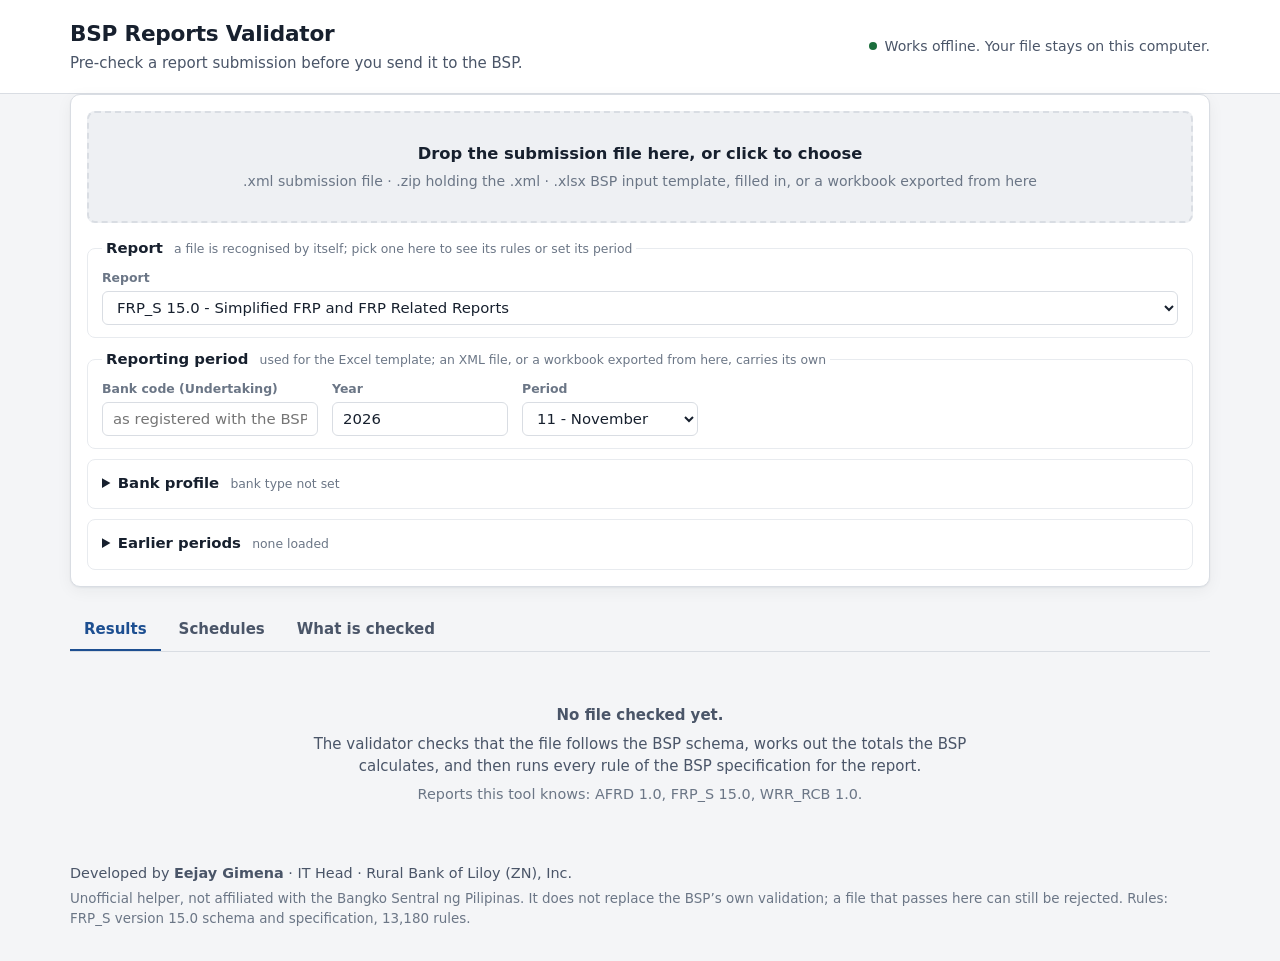
==== src/index.html @ 840b3071 "Export any file to Excel or XML, and edit values on the page - Export to Excel writes an XML file or" ====
<!doctype html>
<html lang="en">
<head>
<meta charset="utf-8">
<meta name="viewport" content="width=device-width, initial-scale=1">
<meta name="author" content="Eejay Gimena, IT Head, Rural Bank of Liloy (ZN), Inc.">
<title>BSP Reports Validator</title>
<link rel="stylesheet" href="styles.css">
</head>
<body>
<header class="top">
  <div class="wrap top-inner">
    <div>
      <h1>BSP Reports Validator</h1>
      <p class="tagline">Pre-check a report submission before you send it to the BSP.</p>
    </div>
    <p class="offline" title="The page makes no network requests. The file is read by your browser only.">
      <span class="dot" aria-hidden="true"></span>Works offline. Your file stays on this computer.
    </p>
  </div>
</header>

<main class="wrap">
  <section class="card intake" aria-label="Choose a file">
    <label class="drop" id="drop" for="file">
      <input type="file" id="file" accept=".xml,.xlsx,.xlsm,.zip">
      <span class="drop-title">Drop the submission file here, or click to choose</span>
      <span class="drop-hint">.xml submission file &middot; .zip holding the .xml &middot; .xlsx BSP input template, filled in, or a workbook exported from here</span>
    </label>

    <div class="setup">
      <fieldset class="setup-block">
        <legend>Report <small>a file is recognised by itself; pick one here to see its rules or set its period</small></legend>
        <div class="row">
          <label class="field grow">Report
            <select id="report"></select>
          </label>
        </div>
      </fieldset>

      <fieldset class="setup-block">
        <legend>Reporting period <small>used for the Excel template; an XML file, or a workbook exported from here, carries its own</small></legend>
        <div class="row" id="header-fields"></div>
      </fieldset>

      <details class="setup-block" id="profile-box">
        <summary>Bank profile <small id="profile-summary"></small></summary>
        <p class="muted">The BSP looks these facts up in its own records. They decide which schedules are required and which rules apply.
          Rules that need a fact left blank here are counted as &ldquo;not checked&rdquo;.</p>
        <div class="row">
          <label class="field" data-need="BNKGRP">Bank type
            <select id="p-group">
              <option value="">Not set</option>
              <option value="RB">Rural bank (RB)</option>
              <option value="TB">Thrift bank (TB)</option>
              <option value="UKB">Universal or commercial bank (UKB)</option>
              <option value="DB">Digital bank (DB)</option>
            </select>
          </label>
          <label class="field" data-need="PARENTBNKGRP">Parent bank
            <select id="p-parent">
              <option value="NONE">None, or not a bank</option>
              <option value="UKB">Universal or commercial bank</option>
              <option value="DB">Digital bank</option>
              <option value="TB">Thrift bank</option>
              <option value="RB">Rural bank</option>
            </select>
          </label>
          <label class="field" data-need="BRANCHCOUNT DOMESTICBRANCHCOUNT">Banking offices <small>head office and branches</small>
            <input type="number" id="p-branches" min="0" step="1" placeholder="not set">
          </label>
          <label class="field" data-need="SUBSIDIARYCOUNT">Bank subsidiaries <small>reporting with this bank</small>
            <input type="number" id="p-subsidiaries" min="0" step="1" placeholder="not set">
          </label>
        </div>
        <div class="row checks">
          <label class="check" data-need="ISDOMESTIC"><input type="checkbox" id="p-domestic" checked><span>Domestic bank <small>not a branch of a foreign bank</small></span></label>
          <label class="check" data-need="A_TRUST"><input type="checkbox" id="p-trust"><span>Has trust authority <small>files the FRPTI schedules</small></span></label>
          <label class="check" data-need="A_EMI"><input type="checkbox" id="p-emi"><span>E-money issuer <small>files the EMONEY schedules</small></span></label>
        </div>
        <label class="field wide" data-need="@branches">Branch list for the BRIS regional checks <small>optional; one office per line: branch code, region code, location code</small>
          <textarea id="p-branch-list" rows="3" spellcheck="false" placeholder="001, 9, 4&#10;002, 9, 4"></textarea>
        </label>
        <p class="muted" id="branch-help" data-need="@branches"></p>
      </details>

      <details class="setup-block" id="history-box">
        <summary>Earlier periods <small id="history-summary">none loaded</small></summary>
        <p class="muted">Some rules compare this period with an earlier one (last month, last quarter, last year, the last three year-ends).
          Add those submissions here, as XML, and the rules run; without them they are counted as &ldquo;not checked&rdquo;.</p>
        <div class="row">
          <label class="btn file-btn">Add earlier files<input type="file" id="history-file" accept=".xml" multiple></label>
          <button class="btn" id="history-clear" type="button" hidden>Remove all</button>
        </div>
        <ul class="plain" id="history-list"></ul>
      </details>
    </div>

    <div class="progress" id="progress" hidden>
      <div class="bar"><div class="bar-fill" id="bar"></div></div>
      <span id="progress-text">Reading...</span>
    </div>
    <p class="fail" id="fail" role="alert" hidden></p>
  </section>

  <nav class="tabs" role="tablist" aria-label="Sections">
    <button role="tab" id="tab-results" aria-controls="panel-results" aria-selected="true">Results</button>
    <button role="tab" id="tab-schedules" aria-controls="panel-schedules" aria-selected="false">Schedules</button>
    <button role="tab" id="tab-rules" aria-controls="panel-rules" aria-selected="false">What is checked</button>
  </nav>

  <section id="panel-results" role="tabpanel" aria-labelledby="tab-results">
    <div class="empty" id="empty">
      <p><strong>No file checked yet.</strong></p>
      <p>The validator checks that the file follows the BSP schema, works out the totals the BSP calculates,
        and then runs every rule of the BSP specification for the report.</p>
      <p class="muted" id="report-list"></p>
    </div>
    <div id="results" hidden></div>
  </section>

  <section id="panel-schedules" role="tabpanel" aria-labelledby="tab-schedules" hidden>
    <div class="empty" id="schedules-empty">
      <p><strong>No file checked yet.</strong></p>
      <p>After a check, this tab shows each schedule as the BSP will see it: your figures plus the totals it calculates.
        Values can be changed here too, then exported to Excel or XML.</p>
    </div>
    <div id="schedules" hidden>
      <div class="toolbar">
        <label class="field grow">Schedule
          <select id="schedule-pick"></select>
        </label>
        <label class="check inline"><input type="checkbox" id="schedule-filled" checked><span>Hide rows with no amounts</span></label>
        <label class="check inline"><input type="checkbox" id="schedule-edit"><span>Edit values</span></label>
      </div>
      <div class="editbar" id="editbar" hidden>
        <span id="edit-status"></span>
        <span class="row">
          <button class="btn small" type="button" id="edit-xlsx">Export to Excel</button>
          <button class="btn small primary" type="button" id="edit-xml">Export to XML</button>
        </span>
      </div>
      <div class="send-log" id="edit-note"></div>
      <div id="schedule-view"></div>
    </div>
  </section>

  <section id="panel-rules" role="tabpanel" aria-labelledby="tab-rules" hidden>
    <p class="lead">Everything checked here comes from two files the BSP publishes for the report: the XML schema (XSD) and the
      specification workbook with its &ldquo;Assertions&rdquo; sheet. Finding codes are the BSP&rsquo;s own rule codes, so they match
      what the BSP portal reports back.</p>
    <div class="table-scroll">
      <table class="grid" id="rule-grid">
        <thead><tr><th style="width:11rem">Codes</th><th style="width:7rem">Count</th><th>What they check</th></tr></thead>
        <tbody></tbody>
      </table>
    </div>
    <div class="note">
      <h3>What this tool cannot see</h3>
      <ul>
        <li>The BSP&rsquo;s reference data about your bank. Enter the facts under <em>Bank profile</em>; anything left blank turns the rules that need it into &ldquo;not checked&rdquo;.</li>
        <li>Your earlier submissions as stored at the BSP. Add the earlier files under <em>Earlier periods</em> to run the period-on-period rules.</li>
        <li><code>CHECK-</code> findings are this tool&rsquo;s own sanity checks. They are not BSP rules and are always warnings.</li>
        <li>An empty sheet in the Excel template is treated as a schedule that was not submitted, unless the Header sheet of a workbook
          exported from here lists it under &ldquo;Filed empty&rdquo;.</li>
        <li>This page cannot send a file to the BSP by itself. Run <code>node submit.js ui</code> on your PC to get the same page with
          &ldquo;Send to sandbox&rdquo; and &ldquo;Submit to the BSP&rdquo; buttons; that program holds the bank&rsquo;s certificate.</li>
      </ul>
    </div>
    <div class="toolbar" style="margin-top:18px">
      <label class="field grow">Look up a rule
        <input type="search" id="rule-search" placeholder="Rule code, schedule or words, e.g. RIN-AAS3-272, FRP_BS, deposit">
      </label>
    </div>
    <div class="table-scroll">
      <table class="grid" id="rule-search-grid">
        <thead><tr><th style="width:17rem">Rule</th><th style="width:6rem">Severity</th><th>Message and formula</th></tr></thead>
        <tbody></tbody>
      </table>
    </div>
  </section>
</main>

<footer class="wrap foot">
  <p class="credit">Developed by <strong>Eejay Gimena</strong> &middot; IT Head &middot; Rural Bank of Liloy (ZN), Inc.</p>
  <p>Unofficial helper, not affiliated with the Bangko Sentral ng Pilipinas. It does not replace the BSP&rsquo;s own validation;
    a file that passes here can still be rejected. Rules: <span id="spec-source"></span>.</p>
</footer>

<script src="spec-afrd.js"></script>
<script src="spec-frp_s.js"></script>
<script src="spec-wrr_rcb.js"></script>
<script src="xml.js"></script>
<script src="formula.js"></script>
<script src="spec.js"></script>
<script src="engine.js"></script>
<script src="template.js"></script>
<script src="xlsxwrite.js"></script>
<script src="export.js"></script>
<script src="edit.js"></script>
<script src="app.js"></script>
<script src="send.js"></script>
</body>
</html>
---- src/styles.css ----
:root {
  color-scheme: light dark;
  --bg: #f4f5f7;
  --surface: #ffffff;
  --sunken: #eef0f3;
  --line: #d9dde3;
  --line-soft: #e8ebef;
  --ink: #17202e;
  --ink-2: #4a5568;
  --ink-3: #6b7686;
  --accent: #1d4f91;
  --accent-ink: #ffffff;
  --accent-soft: #e6eef8;
  --error: #b3261e;
  --error-soft: #fbe9e7;
  --warning: #8a5300;
  --warning-soft: #fdf1d8;
  --info: #2b5c8a;
  --info-soft: #e5eff8;
  --ok: #1b6e3c;
  --ok-soft: #e2f3e8;
  --mark: #fff3bf;
  --shadow: 0 1px 2px rgba(23, 32, 46, .06), 0 4px 16px rgba(23, 32, 46, .05);
  --mono: ui-monospace, "Cascadia Mono", Consolas, "Liberation Mono", Menlo, monospace;
  --sans: "Segoe UI", system-ui, -apple-system, "Helvetica Neue", Arial, sans-serif;
}

@media (prefers-color-scheme: dark) {
  :root {
    --bg: #12161c;
    --surface: #1a2029;
    --sunken: #151a22;
    --line: #2e3744;
    --line-soft: #252d38;
    --ink: #e7ebf0;
    --ink-2: #b3bcc8;
    --ink-3: #8894a3;
    --accent: #7fb0ea;
    --accent-ink: #0d1520;
    --accent-soft: #1d2b3d;
    --error: #ff8f85;
    --error-soft: #3a1c1a;
    --warning: #f1b34b;
    --warning-soft: #372a10;
    --info: #8dbbe6;
    --info-soft: #1a2a3a;
    --ok: #6fce94;
    --ok-soft: #15301f;
    --mark: #4a3f10;
    --shadow: 0 1px 2px rgba(0, 0, 0, .4), 0 4px 16px rgba(0, 0, 0, .25);
  }
}

* { box-sizing: border-box; }
html { -webkit-text-size-adjust: 100%; }
body {
  margin: 0;
  background: var(--bg);
  color: var(--ink);
  font: 15px/1.5 var(--sans);
}
h1, h2, h3, p { margin: 0; }
code, .mono { font-family: var(--mono); font-size: .92em; }
code { background: var(--sunken); padding: .05em .35em; border-radius: 4px; overflow-wrap: anywhere; }
button, input, select { font: inherit; color: inherit; }
[hidden] { display: none !important; }
.wrap { max-width: 1180px; margin: 0 auto; padding: 0 20px; }
.muted { color: var(--ink-3); font-size: .9rem; }
.num { font-variant-numeric: tabular-nums; }

:focus-visible { outline: 2px solid var(--accent); outline-offset: 2px; border-radius: 4px; }

/* ---- header ---- */
.top { background: var(--surface); border-bottom: 1px solid var(--line); }
.top-inner { display: flex; align-items: center; justify-content: space-between; gap: 16px 32px; flex-wrap: wrap; padding-top: 18px; padding-bottom: 18px; }
h1 { font-size: 1.35rem; font-weight: 650; letter-spacing: -.01em; }
.tagline { color: var(--ink-2); margin-top: 2px; }
.offline { display: flex; align-items: center; gap: 8px; color: var(--ink-2); font-size: .88rem; }
.dot { width: 8px; height: 8px; border-radius: 50%; background: var(--ok); flex: none; }

main { padding-top: 20px; padding-bottom: 8px; }
.card { background: var(--surface); border: 1px solid var(--line); border-radius: 10px; box-shadow: var(--shadow); }

/* ---- intake ---- */
.intake { padding: 16px; }
.drop {
  display: flex; flex-direction: column; align-items: center; justify-content: center; gap: 4px;
  min-height: 112px; padding: 20px; text-align: center; cursor: pointer;
  border: 2px dashed var(--line); border-radius: 8px; background: var(--sunken);
  transition: border-color .12s, background .12s;
}
.drop:hover, .drop.over { border-color: var(--accent); background: var(--accent-soft); }
.drop:focus-within { border-color: var(--accent); }
.drop input { position: absolute; width: 1px; height: 1px; opacity: 0; }
.drop-title { font-weight: 600; font-size: 1.02rem; }
.drop-hint { color: var(--ink-3); font-size: .88rem; }
.check { display: inline-flex; gap: 10px; align-items: flex-start; cursor: pointer; }
.check input { margin-top: 4px; width: 16px; height: 16px; accent-color: var(--accent); flex: none; }
.check small { display: block; color: var(--ink-3); font-size: .85rem; }
.progress { display: flex; align-items: center; gap: 12px; margin-top: 14px; color: var(--ink-2); font-size: .9rem; }
.bar { flex: 1; height: 6px; background: var(--sunken); border-radius: 3px; overflow: hidden; }
.bar-fill { height: 100%; width: 0; background: var(--accent); transition: width .1s linear; }
.fail { margin-top: 14px; padding: 10px 12px; border-radius: 6px; background: var(--error-soft); color: var(--error); font-weight: 500; }

/* ---- tabs ---- */
.tabs { display: flex; gap: 4px; margin: 22px 0 16px; border-bottom: 1px solid var(--line); overflow-x: auto; overflow-y: hidden; }
.tabs button {
  appearance: none; border: 0; background: none; cursor: pointer; white-space: nowrap;
  padding: 9px 14px; color: var(--ink-2); font-weight: 550; border-bottom: 2px solid transparent;
}
.tabs button:hover { color: var(--ink); }
.tabs button[aria-selected="true"] { color: var(--accent); border-bottom-color: var(--accent); }
.tabs .count { margin-left: 6px; font-size: .8rem; padding: 1px 7px; border-radius: 9px; background: var(--sunken); color: var(--ink-2); }

.empty { padding: 36px 20px; text-align: center; color: var(--ink-2); max-width: 46rem; margin: 0 auto; }
.empty p + p { margin-top: 6px; }

/* ---- verdict ---- */
.verdict { display: flex; gap: 14px; align-items: flex-start; padding: 16px 18px; border-radius: 10px; border: 1px solid; }
.verdict h2 { font-size: 1.15rem; font-weight: 650; }
.verdict p { color: var(--ink-2); font-size: .92rem; margin-top: 2px; overflow-wrap: anywhere; }
.verdict .glyph { flex: none; width: 28px; height: 28px; border-radius: 50%; display: grid; place-items: center; font-weight: 700; color: var(--surface); margin-top: 1px; }
.verdict.error { background: var(--error-soft); border-color: color-mix(in srgb, var(--error) 35%, transparent); }
.verdict.error h2 { color: var(--error); } .verdict.error .glyph { background: var(--error); }
.verdict.warning { background: var(--warning-soft); border-color: color-mix(in srgb, var(--warning) 35%, transparent); }
.verdict.warning h2 { color: var(--warning); } .verdict.warning .glyph { background: var(--warning); }
.verdict.ok { background: var(--ok-soft); border-color: color-mix(in srgb, var(--ok) 35%, transparent); }
.verdict.ok h2 { color: var(--ok); } .verdict.ok .glyph { background: var(--ok); }
.notice { margin-top: 10px; padding: 10px 14px; border-radius: 8px; background: var(--info-soft); color: var(--ink); font-size: .92rem; border: 1px solid color-mix(in srgb, var(--info) 30%, transparent); }

/* ---- summary cards ---- */
.cards { display: grid; grid-template-columns: repeat(3, minmax(0, 1fr)); gap: 14px; margin-top: 14px; }
.cards .card { padding: 14px 16px; }
.cards h3 { font-size: .78rem; font-weight: 650; text-transform: uppercase; letter-spacing: .06em; color: var(--ink-3); margin-bottom: 8px; }
.kv { display: grid; grid-template-columns: auto 1fr; gap: 4px 14px; margin: 0; }
.kv dt { color: var(--ink-2); }
.kv dd { margin: 0; text-align: right; font-variant-numeric: tabular-nums; overflow-wrap: anywhere; }
.kv dd.bad { color: var(--error); font-weight: 600; }
.kv .zero { color: var(--ink-3); }
.kv .rule { grid-column: 1 / -1; border-top: 1px solid var(--line-soft); margin: 4px 0; }
.card-foot { margin-top: 10px; padding-top: 10px; border-top: 1px solid var(--line-soft); color: var(--ink-2); font-size: .88rem; }
.card-foot.late { color: var(--error); }

/* ---- issue toolbar ---- */
.section-head { display: flex; align-items: baseline; justify-content: space-between; gap: 12px; margin: 24px 0 10px; flex-wrap: wrap; }
.section-head h2 { font-size: 1.05rem; font-weight: 650; }
.toolbar { display: flex; gap: 10px; align-items: flex-end; flex-wrap: wrap; margin-bottom: 12px; }
.field { display: flex; flex-direction: column; gap: 3px; font-size: .78rem; color: var(--ink-3); font-weight: 600; }
.field.grow { flex: 1; min-width: 200px; }
.field input, .field select {
  height: 34px; padding: 0 10px; border: 1px solid var(--line); border-radius: 6px; background: var(--surface);
  font-size: .93rem; font-weight: 400; color: var(--ink); min-width: 0;
}
.chips { display: flex; gap: 6px; flex-wrap: wrap; }
.chip {
  appearance: none; cursor: pointer; height: 34px; padding: 0 12px; border-radius: 17px;
  border: 1px solid var(--line); background: var(--surface); color: var(--ink-3); font-weight: 600; font-size: .88rem;
  display: inline-flex; align-items: center; gap: 7px;
}
.chip::before { content: ""; width: 8px; height: 8px; border-radius: 50%; background: currentColor; opacity: .35; }
.chip[aria-pressed="true"] { color: var(--ink); }
.chip[aria-pressed="true"]::before { opacity: 1; }
.chip.error[aria-pressed="true"] { background: var(--error-soft); border-color: transparent; }
.chip.error[aria-pressed="true"]::before { background: var(--error); }
.chip.warning[aria-pressed="true"] { background: var(--warning-soft); border-color: transparent; }
.chip.warning[aria-pressed="true"]::before { background: var(--warning); }
.chip.info[aria-pressed="true"] { background: var(--info-soft); border-color: transparent; }
.chip.info[aria-pressed="true"]::before { background: var(--info); }
.seg { display: inline-flex; border: 1px solid var(--line); border-radius: 6px; overflow: hidden; height: 34px; }
.seg button { appearance: none; border: 0; background: var(--surface); padding: 0 12px; cursor: pointer; color: var(--ink-2); font-size: .88rem; font-weight: 600; }
.seg button + button { border-left: 1px solid var(--line); }
.seg button[aria-pressed="true"] { background: var(--accent); color: var(--accent-ink); }
.btn {
  appearance: none; cursor: pointer; height: 34px; padding: 0 12px; border-radius: 6px;
  border: 1px solid var(--line); background: var(--surface); font-weight: 600; font-size: .88rem; color: var(--ink);
}
.btn:hover { border-color: var(--accent); color: var(--accent); }
.btn.small { height: 28px; font-size: .82rem; padding: 0 10px; }

/* ---- grouped view ---- */
.groups { display: flex; flex-direction: column; gap: 8px; }
.group { background: var(--surface); border: 1px solid var(--line); border-radius: 8px; overflow: hidden; }
.group-head {
  appearance: none; border: 0; background: none; width: 100%; text-align: left; cursor: pointer;
  display: grid; grid-template-columns: auto 1fr auto; gap: 12px; align-items: center; padding: 10px 14px;
}
.group-head:hover { background: var(--sunken); }
.group-main { min-width: 0; }
.group-title { font-weight: 600; }
.group-meta { display: flex; gap: 6px 10px; flex-wrap: wrap; align-items: center; color: var(--ink-3); font-size: .85rem; margin-top: 2px; }
.group-count { font-weight: 650; font-variant-numeric: tabular-nums; display: flex; align-items: center; gap: 10px; }
.group-count::after { content: ">"; color: var(--ink-3); font-size: 1.2rem; line-height: 1; transition: transform .12s; }
.group.open .group-count::after { transform: rotate(90deg); }
.group-body { border-top: 1px solid var(--line-soft); }
.group-more { padding: 8px 14px; display: flex; gap: 12px; align-items: center; color: var(--ink-3); font-size: .88rem; }

.sev { display: inline-block; min-width: 4.6rem; text-align: center; font-size: .72rem; font-weight: 700; letter-spacing: .05em; text-transform: uppercase; padding: 3px 8px; border-radius: 4px; }
.sev.error { background: var(--error-soft); color: var(--error); }
.sev.warning { background: var(--warning-soft); color: var(--warning); }
.sev.info { background: var(--info-soft); color: var(--info); }
.tag { display: inline-block; font-size: .74rem; font-weight: 600; padding: 1px 7px; border-radius: 4px; background: var(--sunken); color: var(--ink-2); white-space: nowrap; }
.tag.pos { font-family: var(--mono); background: var(--accent-soft); color: var(--accent); }
.tag.basis-practice { background: none; border: 1px dashed var(--line); }

/* ---- tables ---- */
.table-scroll { overflow-x: auto; border: 1px solid var(--line); border-radius: 8px; background: var(--surface); }
.group-body .table-scroll { border: 0; border-radius: 0; }
table.grid { width: 100%; border-collapse: collapse; font-size: .9rem; }
.grid th { text-align: left; font-size: .74rem; text-transform: uppercase; letter-spacing: .05em; color: var(--ink-3); font-weight: 650; padding: 8px 12px; background: var(--sunken); border-bottom: 1px solid var(--line); white-space: nowrap; }
.grid td { padding: 7px 12px; border-bottom: 1px solid var(--line-soft); vertical-align: top; }
.grid tr:last-child td { border-bottom: 0; }
.grid tbody tr.click { cursor: pointer; }
.grid tbody tr.click:hover { background: var(--accent-soft); }
.grid td.line { font-variant-numeric: tabular-nums; white-space: nowrap; color: var(--ink-2); }
.grid td.value { font-family: var(--mono); font-size: .86rem; overflow-wrap: anywhere; max-width: 18rem; }
.grid td.value:empty::after { content: "(empty)"; color: var(--ink-3); font-family: var(--sans); font-style: italic; }
.grid td.msg { min-width: 16rem; }
.grid td.fld { min-width: 11rem; }
.grid td.fld .name { color: var(--ink-2); }
.pager { display: flex; gap: 10px; align-items: center; justify-content: flex-end; margin-top: 10px; color: var(--ink-3); font-size: .88rem; }
.none { padding: 28px; text-align: center; color: var(--ink-3); }

/* ---- setup (period, bank profile, earlier periods) ---- */
.setup { display: grid; gap: 10px; margin-top: 14px; }
.setup-block { border: 1px solid var(--line-soft); border-radius: 8px; padding: 10px 14px 12px; margin: 0; min-width: 0; }
.setup-block legend, .setup-block summary { font-weight: 600; font-size: .93rem; padding: 0 4px; }
.setup-block summary { cursor: pointer; padding: 2px 0; }
.setup-block legend small, .setup-block summary small { font-weight: 400; color: var(--ink-3); margin-left: 6px; }
.setup-block .muted { margin: 6px 0 10px; max-width: 60rem; }
.row { display: flex; gap: 10px 14px; flex-wrap: wrap; align-items: flex-end; }
.row.checks { margin: 12px 0; gap: 8px 28px; }
.row .field { min-width: 11rem; }
.field small { font-weight: 400; }
.field.wide { margin-top: 4px; }
.field textarea {
  padding: 8px 10px; border: 1px solid var(--line); border-radius: 6px; background: var(--surface);
  font: .88rem/1.4 var(--mono); color: var(--ink); resize: vertical; min-height: 4.2rem;
}
.check.inline { align-items: center; height: 34px; }
.check.inline input { margin-top: 0; }
.file-btn { display: inline-flex; align-items: center; position: relative; }
.file-btn input { position: absolute; inset: 0; opacity: 0; cursor: pointer; }
.plain { list-style: none; margin: 8px 0 0; padding: 0; color: var(--ink-2); font-size: .9rem; }
.plain li { padding: 2px 0; }
.plain .bad { color: var(--error); }

/* ---- finding detail ---- */
.finding { border-bottom: 1px solid var(--line-soft); }
.finding:last-child { border-bottom: 0; }
.finding-head {
  appearance: none; border: 0; background: none; width: 100%; text-align: left; cursor: pointer;
  display: grid; grid-template-columns: 5.4rem minmax(0, 1fr) auto; gap: 4px 12px; align-items: start; padding: 9px 14px;
}
.finding-head:hover { background: var(--accent-soft); }
.finding-msg { overflow-wrap: anywhere; }
.finding-meta { display: flex; gap: 4px 8px; flex-wrap: wrap; align-items: center; margin-top: 3px; color: var(--ink-3); font-size: .84rem; }
.finding-vals { font-family: var(--mono); font-size: .84rem; color: var(--ink-2); text-align: right; white-space: nowrap; }
.finding-vals b { color: var(--error); font-weight: 600; }
.finding-body { padding: 4px 14px 14px 14px; background: var(--sunken); }
.finding-body h4 { margin: 12px 0 4px; font-size: .74rem; text-transform: uppercase; letter-spacing: .05em; color: var(--ink-3); font-weight: 650; }
.formula { font-family: var(--mono); font-size: .84rem; overflow-wrap: anywhere; background: var(--surface); border: 1px solid var(--line-soft); border-radius: 6px; padding: 7px 10px; }
.side { display: grid; grid-template-columns: repeat(2, minmax(0, 1fr)); gap: 12px; }
.side .total { font-family: var(--mono); font-weight: 650; }
.ops { width: 100%; border-collapse: collapse; font-size: .86rem; background: var(--surface); border: 1px solid var(--line-soft); border-radius: 6px; }
.ops td { padding: 4px 8px; border-bottom: 1px solid var(--line-soft); vertical-align: top; }
.ops tr:last-child td { border-bottom: 0; }
.ops .ref { font-family: var(--mono); font-size: .8rem; overflow-wrap: anywhere; }
.ops .lab { color: var(--ink-2); }
.ops .val { text-align: right; font-family: var(--mono); white-space: nowrap; }
.ops .calc { color: var(--ink-3); font-size: .78rem; }
.plainnote { margin-top: 10px; color: var(--ink-2); font-size: .9rem; }

/* ---- send to the BSP (local program only) ---- */
.sendcard { margin-top: 14px; padding: 14px 16px; }
.sendcard h3 { font-size: 1rem; font-weight: 650; }
.sendcard h4 { margin: 16px 0 6px; font-size: .74rem; text-transform: uppercase; letter-spacing: .05em; color: var(--ink-3); font-weight: 650; }
.sendcard .row { margin-top: 10px; }
.sendbuttons { align-items: center; }
.realrow { padding: 10px 12px; border: 1px solid color-mix(in srgb, var(--error) 35%, transparent); border-radius: 8px; background: var(--error-soft); }
.btn.primary { background: var(--accent); border-color: var(--accent); color: var(--accent-ink); }
.btn.primary:hover { color: var(--accent-ink); filter: brightness(1.08); }
.btn.danger { background: var(--error); border-color: var(--error); color: var(--surface); }
.btn.danger:hover { color: var(--surface); filter: brightness(1.08); }
.linkbtn { display: inline-flex; align-items: center; text-decoration: none; }
.attach { flex-basis: 100%; }
.attach-list { margin: 6px 0 2px; }
.send-log { margin-top: 12px; }
.send-log p { margin-top: 4px; overflow-wrap: anywhere; }
.send-log .fail { margin-top: 8px; }
.send-log .rawstatus { font-family: var(--mono); font-size: .78rem; }

/* ---- schedule viewer ---- */
.sched-head { margin: 4px 0 12px; }
.sched-head h2 { font-size: 1.05rem; font-weight: 650; }
.sched-head p { color: var(--ink-2); font-size: .92rem; }
.sched-table { margin-bottom: 18px; }
.sched-table h3 { font-size: .95rem; font-weight: 650; margin-bottom: 6px; }
.sched-table h3 small { font-weight: 400; color: var(--ink-3); margin-left: 6px; }
table.sheet { border-collapse: collapse; font-size: .84rem; }
.sheet th, .sheet td { border: 1px solid var(--line-soft); padding: 4px 8px; vertical-align: top; }
.sheet thead th { background: var(--sunken); font-weight: 600; color: var(--ink-2); text-align: right; min-width: 6.5rem; max-width: 12rem; font-size: .76rem; position: sticky; top: 0; }
.sheet thead th.rowhead { text-align: left; min-width: 16rem; }
.sheet thead th .code { display: block; font-family: var(--mono); color: var(--ink-3); font-weight: 400; }
.sheet tbody th { text-align: left; font-weight: 400; background: var(--surface); max-width: 26rem; position: sticky; left: 0; }
.sheet tbody th .code { font-family: var(--mono); color: var(--ink-3); font-size: .76rem; margin-right: 8px; }
.sheet td { text-align: right; font-family: var(--mono); white-space: nowrap; }
.sheet td.txt { text-align: left; font-family: var(--sans); white-space: normal; }
.sheet td { font-weight: 600; }
.sheet td.calc { background: var(--sunken); color: var(--ink-2); font-weight: 400; }
.sheet td.none { background: repeating-linear-gradient(135deg, transparent 0 5px, var(--line-soft) 5px 6px); }
.sheet td.zero { color: var(--ink-3); }
.sheet td.hit-error { box-shadow: inset 0 0 0 2px var(--error); }
.sheet td.hit-warning { box-shadow: inset 0 0 0 2px var(--warning); }
.sheet td.unknown { color: var(--ink-3); font-family: var(--sans); font-style: italic; }
.legend { display: flex; gap: 6px 18px; flex-wrap: wrap; color: var(--ink-3); font-size: .84rem; margin-bottom: 10px; }
.legend span::before { content: ""; display: inline-block; width: 12px; height: 12px; margin-right: 6px; vertical-align: -1px; border: 1px solid var(--line); border-radius: 2px; }
.legend .l-in { color: var(--ink); font-weight: 600; }
.legend .l-in::before { background: var(--surface); }
.legend .l-calc::before { background: var(--sunken); }
.legend .l-hit::before { box-shadow: inset 0 0 0 2px var(--error); border-color: transparent; }

/* ---- editing in the schedule viewer ---- */
.editbar { display: flex; gap: 8px 14px; align-items: center; justify-content: space-between; flex-wrap: wrap; margin: -2px 0 10px;
  padding: 8px 12px; border: 1px solid var(--line); border-radius: 8px; background: var(--accent-soft); font-size: .88rem; }
#edit-note:empty { display: none; }
#edit-note { margin: 0 0 12px; }
.sheet td.edit { padding: 0; background: var(--surface); }
.sheet td.edit.bad { background: var(--error-soft); }
.cell-in { width: 100%; min-width: 7.5rem; border: 0; background: transparent; color: inherit; font: inherit; font-weight: 600;
  text-align: right; padding: 4px 8px; }
.sheet td.edit.txt .cell-in { text-align: left; font-family: var(--sans); }
.cell-in:focus { outline: 2px solid var(--accent); outline-offset: -2px; border-radius: 0; background: var(--accent-soft); }
.xbtn { margin-left: 6px; border: 1px solid var(--line); background: var(--surface); color: var(--ink-3); border-radius: 4px;
  font-size: .72rem; line-height: 1; padding: 2px 5px; cursor: pointer; }
.xbtn:hover { color: var(--error); border-color: var(--error); }
.list-tools { margin-top: 6px; align-items: center; }
.edit-fields { margin: 0 0 12px; }
.edit-fields .field-in { font-family: var(--mono); }

@media (max-width: 860px) {
  .side { grid-template-columns: 1fr; }
  .finding-head { grid-template-columns: 1fr; }
  .finding-vals { text-align: left; white-space: normal; }
}

/* ---- static panels ---- */
.lead { color: var(--ink-2); margin-bottom: 14px; max-width: 52rem; }
.steps { margin: 0; padding: 0; list-style: none; counter-reset: step; display: grid; gap: 10px; }
.steps li { counter-increment: step; background: var(--surface); border: 1px solid var(--line); border-radius: 8px; padding: 14px 16px 14px 56px; position: relative; }
.steps li::before { content: counter(step); position: absolute; left: 16px; top: 14px; width: 26px; height: 26px; border-radius: 50%; background: var(--accent-soft); color: var(--accent); font-weight: 700; display: grid; place-items: center; font-size: .9rem; }
.steps h3, .note h3 { font-size: 1rem; font-weight: 650; margin-bottom: 2px; }
.steps p { color: var(--ink-2); max-width: 54rem; }
.note { margin-top: 14px; padding: 14px 16px; border-radius: 8px; background: var(--sunken); border: 1px solid var(--line); }
.note ul { margin: 6px 0 0; padding-left: 20px; color: var(--ink-2); }

.foot { padding-top: 22px; padding-bottom: 32px; color: var(--ink-3); font-size: .84rem; }
.foot .credit { color: var(--ink-2); font-size: .9rem; margin-bottom: 4px; }

@media (max-width: 860px) {
  .cards { grid-template-columns: 1fr; }
  .group-head { grid-template-columns: 1fr auto; }
  .group-head > .sev { grid-column: 1 / -1; justify-self: start; }
}

@media print {
  .intake, .tabs, .toolbar, .foot, .btn { display: none !important; }
  body { background: #fff; }
  .card, .group, .table-scroll { box-shadow: none; }
}
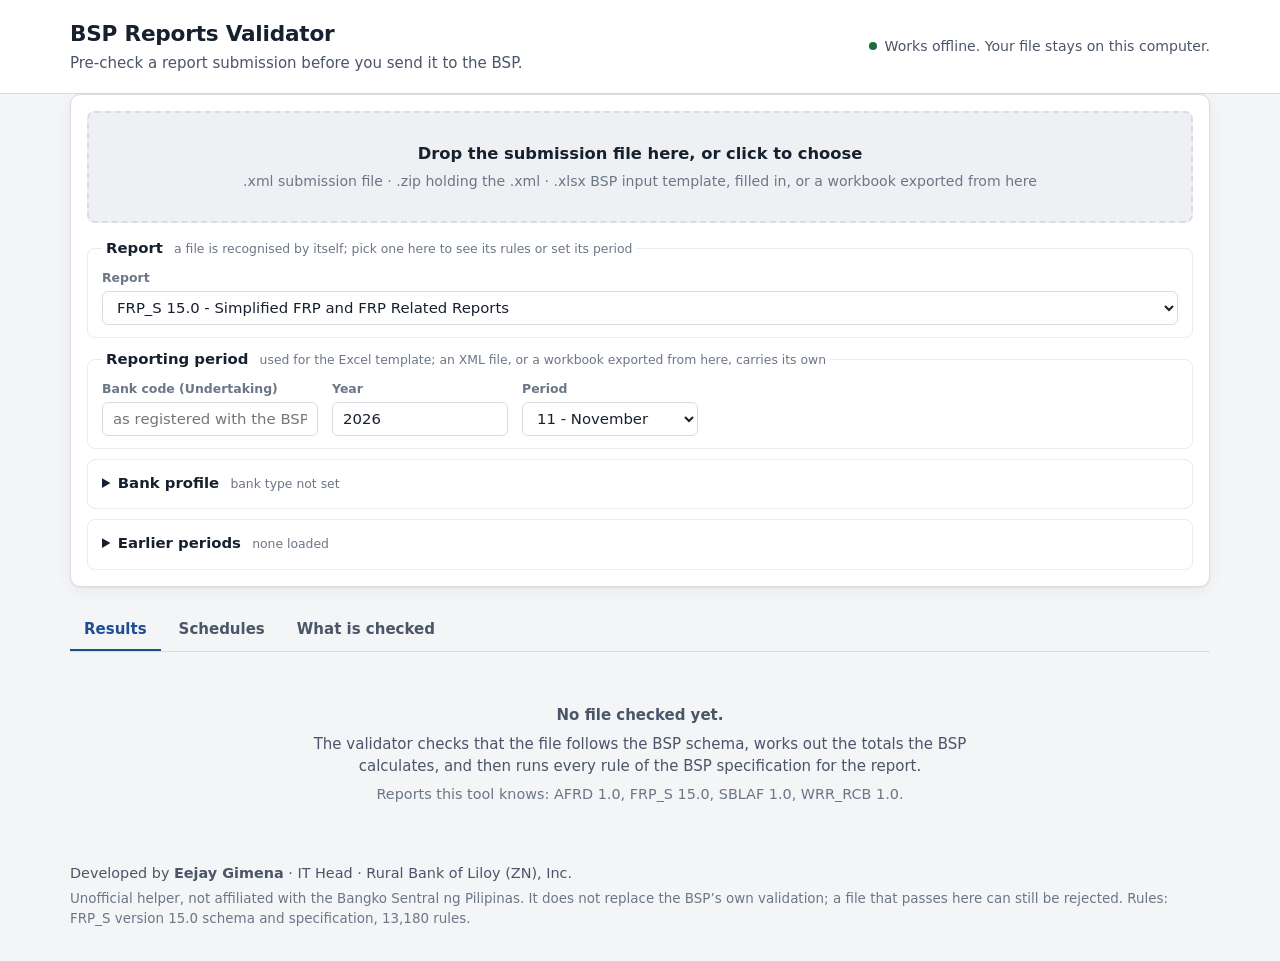
==== commit db39f6fe: "Add SBLAF report (Report on Business Loan Applications using SBLAF Templates) - Compiled from the SB" ====
--- a/src/index.html
+++ b/src/index.html
@@ -189,6 +189,7 @@
 
 <script src="spec-afrd.js"></script>
 <script src="spec-frp_s.js"></script>
+<script src="spec-sblaf.js"></script>
 <script src="spec-wrr_rcb.js"></script>
 <script src="xml.js"></script>
 <script src="formula.js"></script>
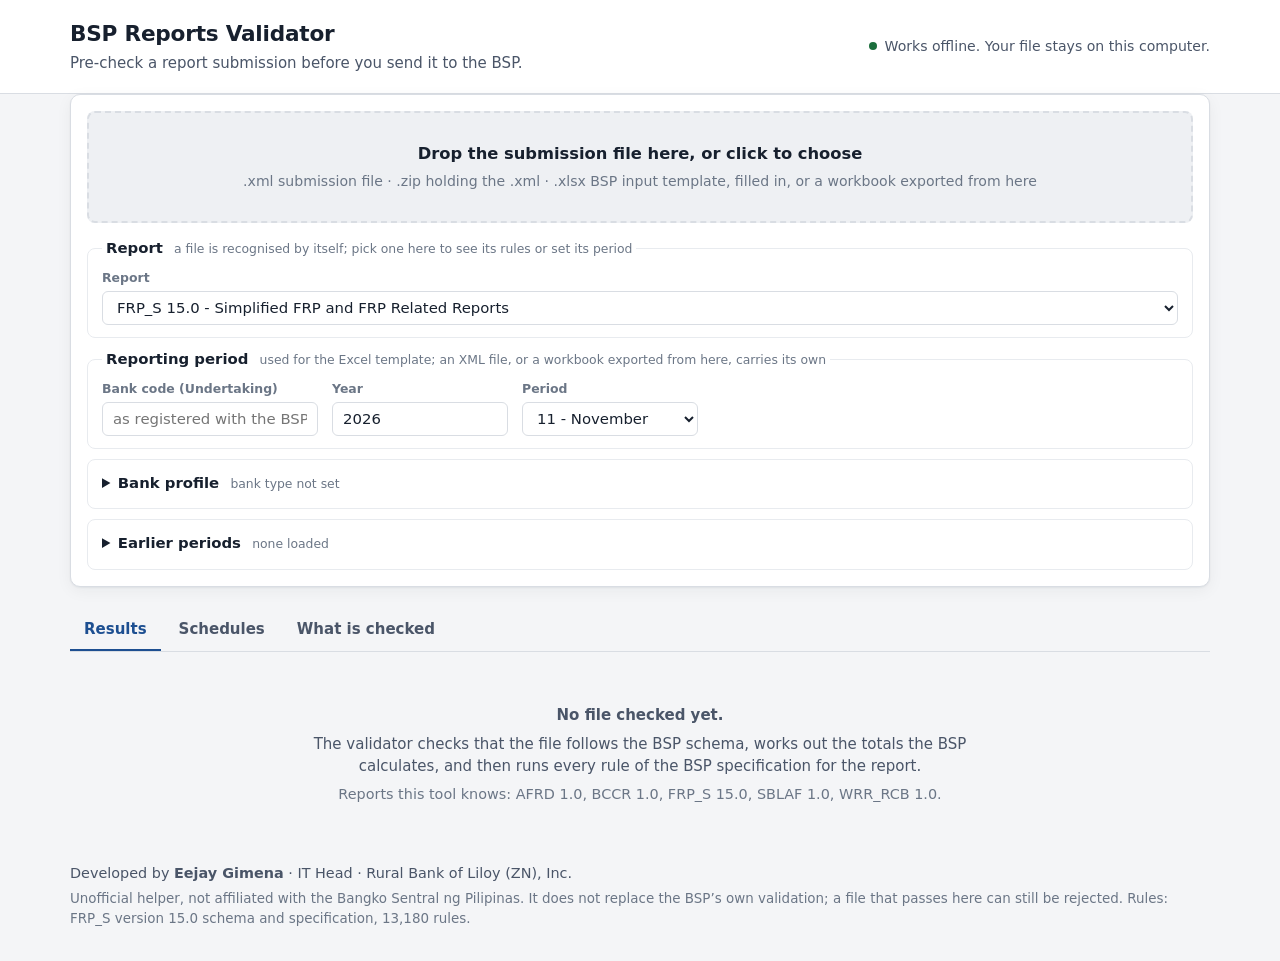
==== commit 8e50c592: "Add BCCR report (Banks' Consolidated Complaints Report) - Compiled from the BCCR 1.0 schema and the " ====
--- a/src/index.html
+++ b/src/index.html
@@ -188,6 +188,7 @@
 </footer>
 
 <script src="spec-afrd.js"></script>
+<script src="spec-bccr.js"></script>
 <script src="spec-frp_s.js"></script>
 <script src="spec-sblaf.js"></script>
 <script src="spec-wrr_rcb.js"></script>
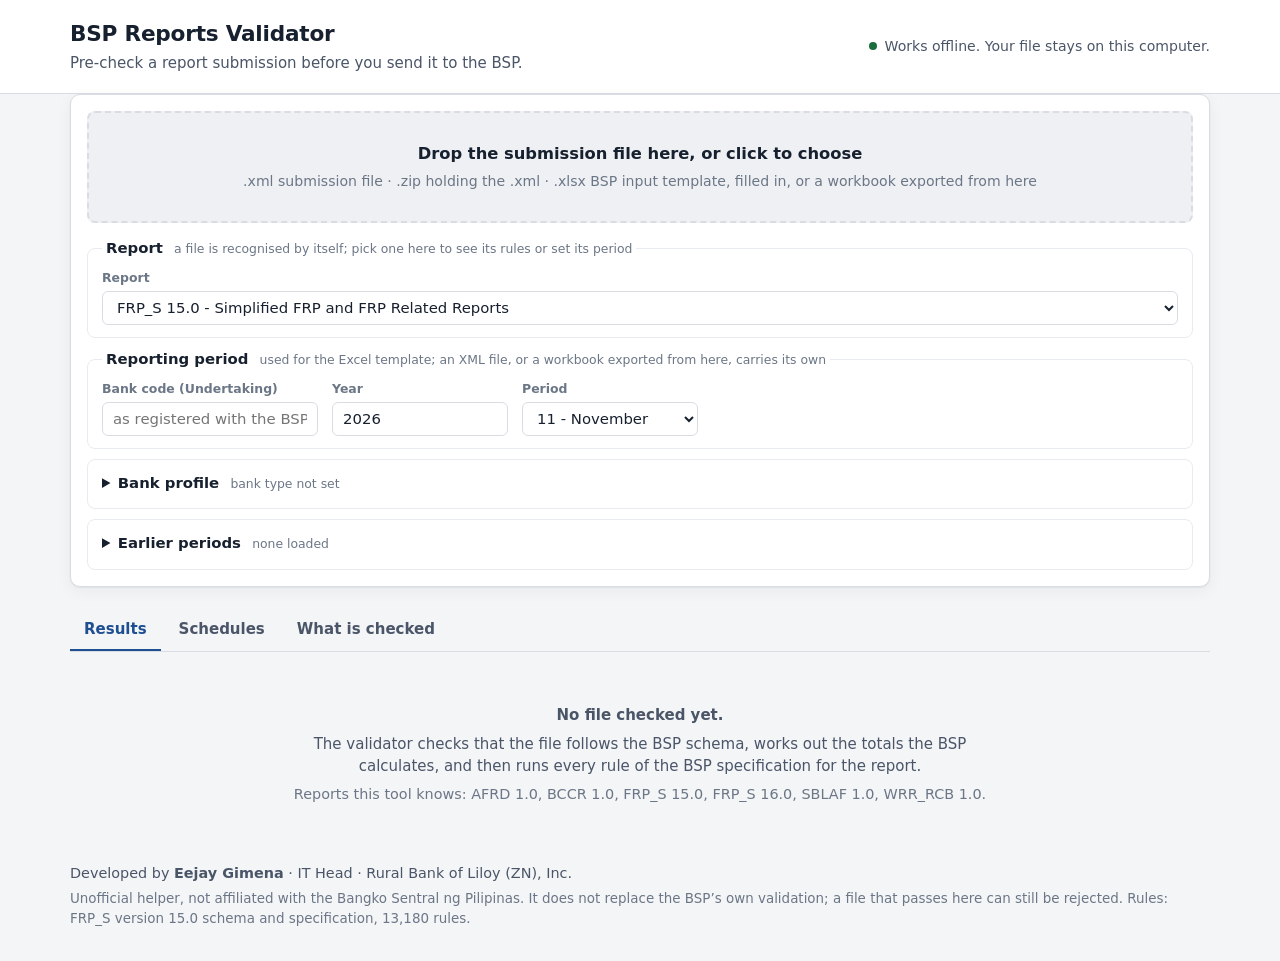
==== commit c3c05a5d: "Add FRP_S version 16.0 (FRP 16) next to 15.0 - Compiled from the FRP_S 16.0 schema and specification" ====
--- a/src/index.html
+++ b/src/index.html
@@ -77,6 +77,14 @@
           <label class="check" data-need="ISDOMESTIC"><input type="checkbox" id="p-domestic" checked><span>Domestic bank <small>not a branch of a foreign bank</small></span></label>
           <label class="check" data-need="A_TRUST"><input type="checkbox" id="p-trust"><span>Has trust authority <small>files the FRPTI schedules</small></span></label>
           <label class="check" data-need="A_EMI"><input type="checkbox" id="p-emi"><span>E-money issuer <small>files the EMONEY schedules</small></span></label>
+        </div>
+        <div class="row" data-need="@branchcode">
+          <label class="field">Branch code of your office <small>what the portal's branch dropdown writes for it; see a past XML</small>
+            <input type="text" id="p-branch-code" placeholder="not set" spellcheck="false" autocomplete="off">
+          </label>
+          <label class="field grow">Office name <small>as the portal's branch dropdown shows it; the Schedules tab shows this name</small>
+            <input type="text" id="p-office-name" placeholder="not set" spellcheck="false" autocomplete="off">
+          </label>
         </div>
         <label class="field wide" data-need="@branches">Branch list for the BRIS regional checks <small>optional; one office per line: branch code, region code, location code</small>
           <textarea id="p-branch-list" rows="3" spellcheck="false" placeholder="001, 9, 4&#10;002, 9, 4"></textarea>
@@ -190,6 +198,7 @@
 <script src="spec-afrd.js"></script>
 <script src="spec-bccr.js"></script>
 <script src="spec-frp_s.js"></script>
+<script src="spec-frp_s_16.js"></script>
 <script src="spec-sblaf.js"></script>
 <script src="spec-wrr_rcb.js"></script>
 <script src="xml.js"></script>
--- a/src/styles.css
+++ b/src/styles.css
@@ -329,6 +329,12 @@
 .cell-in { width: 100%; min-width: 7.5rem; border: 0; background: transparent; color: inherit; font: inherit; font-weight: 600;
   text-align: right; padding: 4px 8px; }
 .sheet td.edit.txt .cell-in { text-align: left; font-family: var(--sans); }
+select.cell-in { text-align: left; font-family: var(--sans); font-weight: 600; min-width: 9rem; background: var(--surface); color: var(--ink); cursor: pointer; }
+select.cell-in option { background: var(--surface); color: var(--ink); }
+select.cell-in.cell-office { min-width: 20rem; }
+.officebox { margin: 0 0 14px; padding: 10px 12px; border: 1px solid var(--line); border-radius: 8px; background: var(--accent-soft); font-size: .9rem; }
+.officebox .row { margin-top: 8px; align-items: flex-end; }
+.officebox .field-in { min-width: 7rem; }
 .cell-in:focus { outline: 2px solid var(--accent); outline-offset: -2px; border-radius: 0; background: var(--accent-soft); }
 .xbtn { margin-left: 6px; border: 1px solid var(--line); background: var(--surface); color: var(--ink-3); border-radius: 4px;
   font-size: .72rem; line-height: 1; padding: 2px 5px; cursor: pointer; }
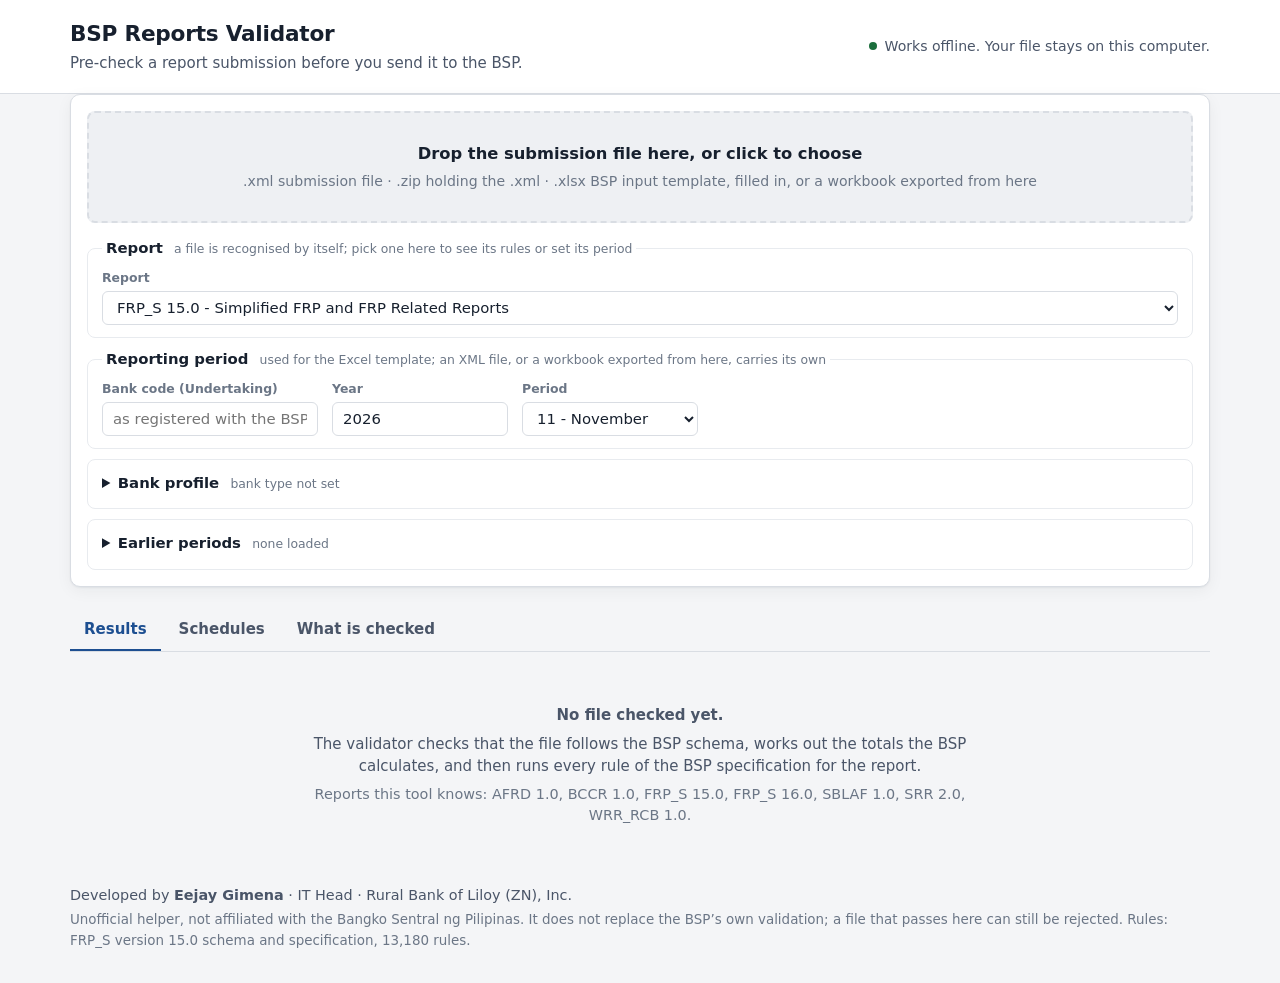
==== commit 69143fe6: "Add SRR report (Supplemental Report on Regulatory Relief) - Compiled from the SRR 2.0 schema and spe" ====
--- a/src/index.html
+++ b/src/index.html
@@ -200,6 +200,7 @@
 <script src="spec-frp_s.js"></script>
 <script src="spec-frp_s_16.js"></script>
 <script src="spec-sblaf.js"></script>
+<script src="spec-srr.js"></script>
 <script src="spec-wrr_rcb.js"></script>
 <script src="xml.js"></script>
 <script src="formula.js"></script>
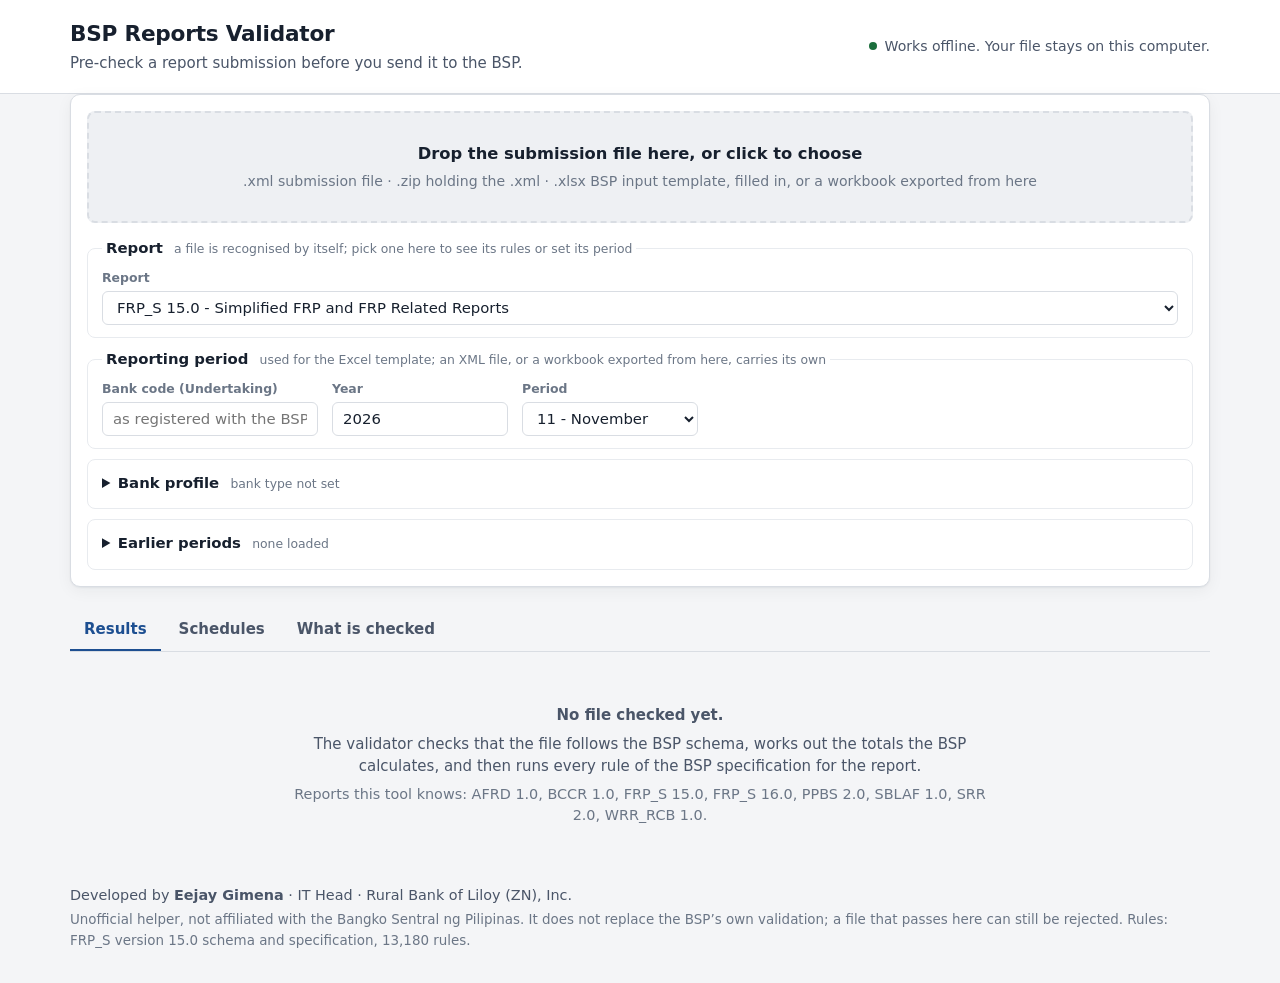
==== commit 2fc1d09e: "Add PPBS report (Published Balance Sheet, proof of publication/posting) PPBS 2.0 writes its cells st" ====
--- a/src/index.html
+++ b/src/index.html
@@ -199,6 +199,7 @@
 <script src="spec-bccr.js"></script>
 <script src="spec-frp_s.js"></script>
 <script src="spec-frp_s_16.js"></script>
+<script src="spec-ppbs.js"></script>
 <script src="spec-sblaf.js"></script>
 <script src="spec-srr.js"></script>
 <script src="spec-wrr_rcb.js"></script>
